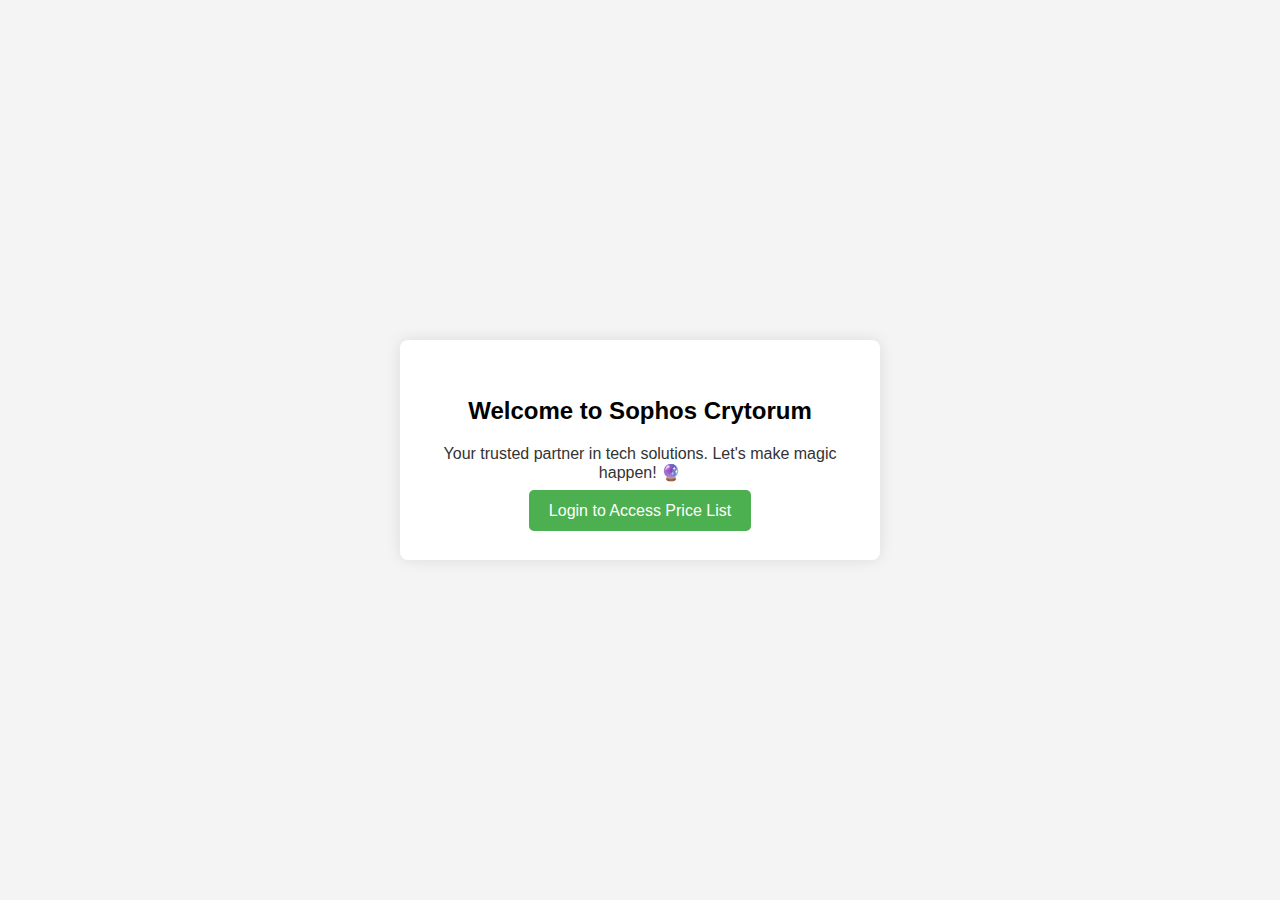
==== index.html @ 22113d19 "Add" ====
<!DOCTYPE html>
<html lang="en">
<head>
    <meta charset="UTF-8">
    <meta name="viewport" content="width=device-width, initial-scale=1.0">
    <link rel="stylesheet" href="style.css">
    <title>Welcome to Sophos Crytorum</title>
</head>
<body>
    <div class="container">
        <h1>Welcome to Sophos Crytorum</h1>
        <p>Your trusted partner in tech solutions. Let's make magic happen! 🔮</p>
        <div class="buttons">
            <a href="login.html" class="button">Login to Access Price List</a>
        </div>
    </div>
</body>
</html>
---- style.css ----
/* Основные стили для всего сайта */
body {
    font-family: Arial, sans-serif;
    background-color: #f4f4f4;
    margin: 0;
    padding: 0;
    display: flex;
    justify-content: center;
    align-items: center;
    height: 100vh;
}

/* Контейнер для всех страниц */
.container, .login-container, .price-list-container {
    background-color: white;
    padding: 40px;
    border-radius: 8px;
    box-shadow: 0 0 15px rgba(0, 0, 0, 0.1);
    text-align: center;
    width: 400px;
}

h1, h2 {
    font-size: 24px;
    margin-bottom: 20px;
}

p {
    font-size: 16px;
    margin-bottom: 20px;
    color: #333;
}

/* Стили для кнопок */
.button, button {
    padding: 12px 20px;
    background-color: #4CAF50;
    color: white;
    text-decoration: none;
    border-radius: 5px;
    font-size: 16px;
    cursor: pointer;
}

.button:hover, button:hover {
    background-color: #45a049;
}

/* Стили для формы на странице логина */
input[type="text"], input[type="password"] {
    width: 100%;
    padding: 10px;
    margin: 10px 0;
    border: 1px solid #ccc;
    border-radius: 3px;
}

/* Стили таблицы для страницы прайс-листа */
table {
    width: 100%;
    border-collapse: collapse;
}

th, td {
    padding: 10px;
    text-align: left;
    border-bottom: 1px solid #ddd;
}
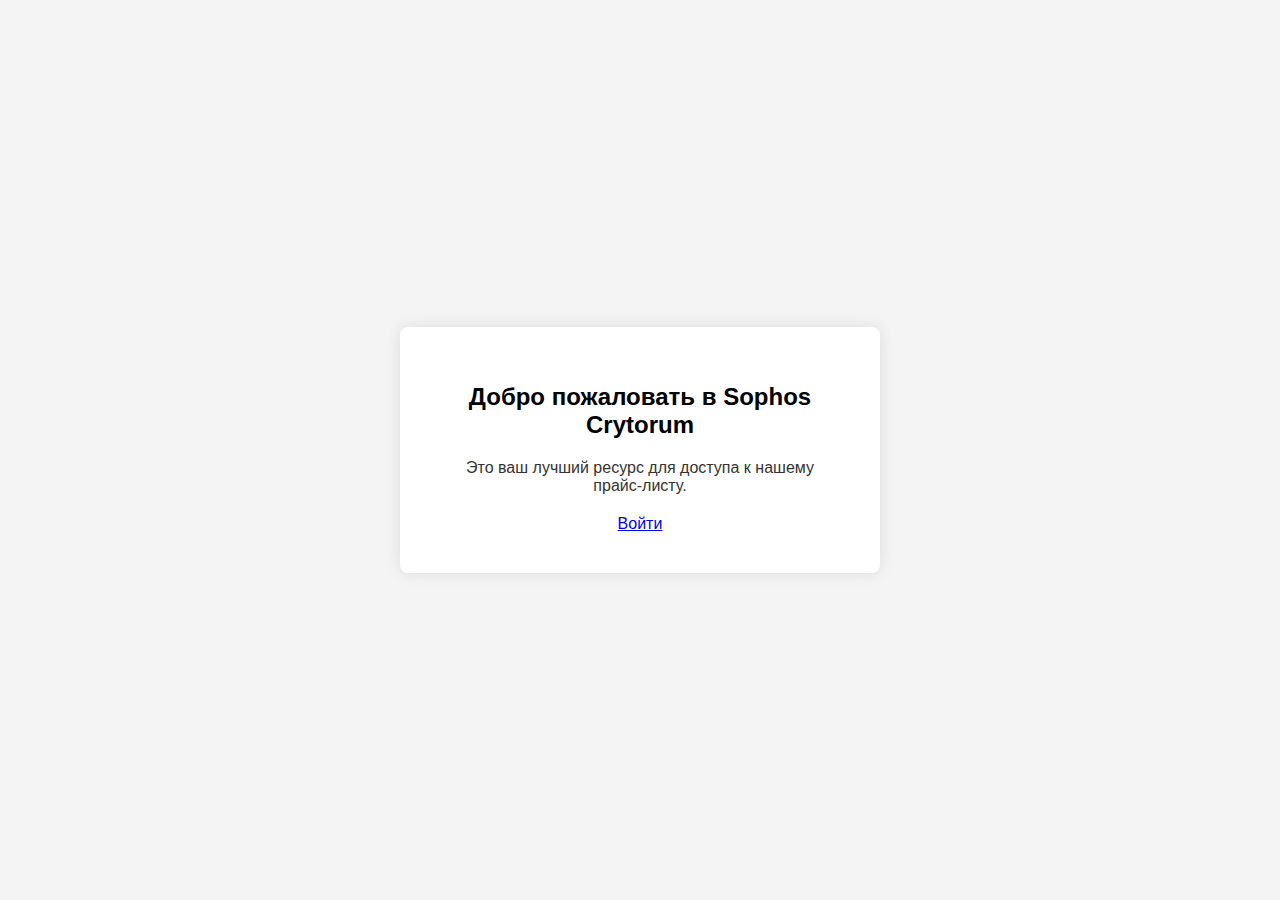
==== commit ddff4ea0: "update" ====
--- a/index.html
+++ b/index.html
@@ -4,15 +4,13 @@
     <meta charset="UTF-8">
     <meta name="viewport" content="width=device-width, initial-scale=1.0">
     <link rel="stylesheet" href="style.css">
-    <title>Welcome to Sophos Crytorum</title>
+    <title>Главная страница</title>
 </head>
 <body>
     <div class="container">
-        <h1>Welcome to Sophos Crytorum</h1>
-        <p>Your trusted partner in tech solutions. Let's make magic happen! 🔮</p>
-        <div class="buttons">
-            <a href="login.html" class="button">Login to Access Price List</a>
-        </div>
+        <h1>Добро пожаловать в Sophos Crytorum</h1>
+        <p>Это ваш лучший ресурс для доступа к нашему прайс-листу.</p>
+        <a href="login.html" class="login-button">Войти</a>
     </div>
 </body>
 </html>
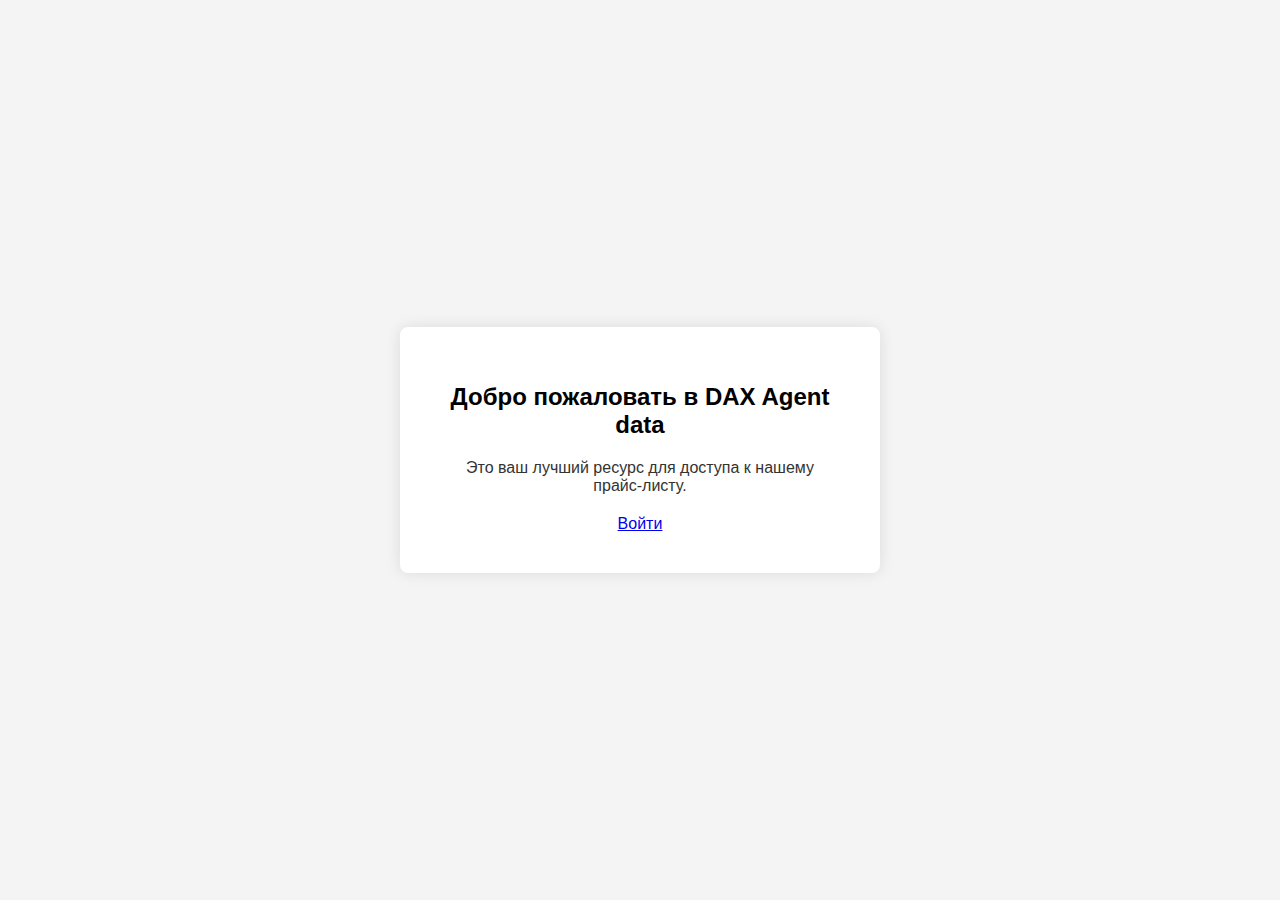
==== commit fcff4c8c: "DAX Ahent data" ====
--- a/index.html
+++ b/index.html
@@ -8,7 +8,7 @@
 </head>
 <body>
     <div class="container">
-        <h1>Добро пожаловать в Sophos Crytorum</h1>
+        <h1>Добро пожаловать в DAX Agent data</h1>
         <p>Это ваш лучший ресурс для доступа к нашему прайс-листу.</p>
         <a href="login.html" class="login-button">Войти</a>
     </div>
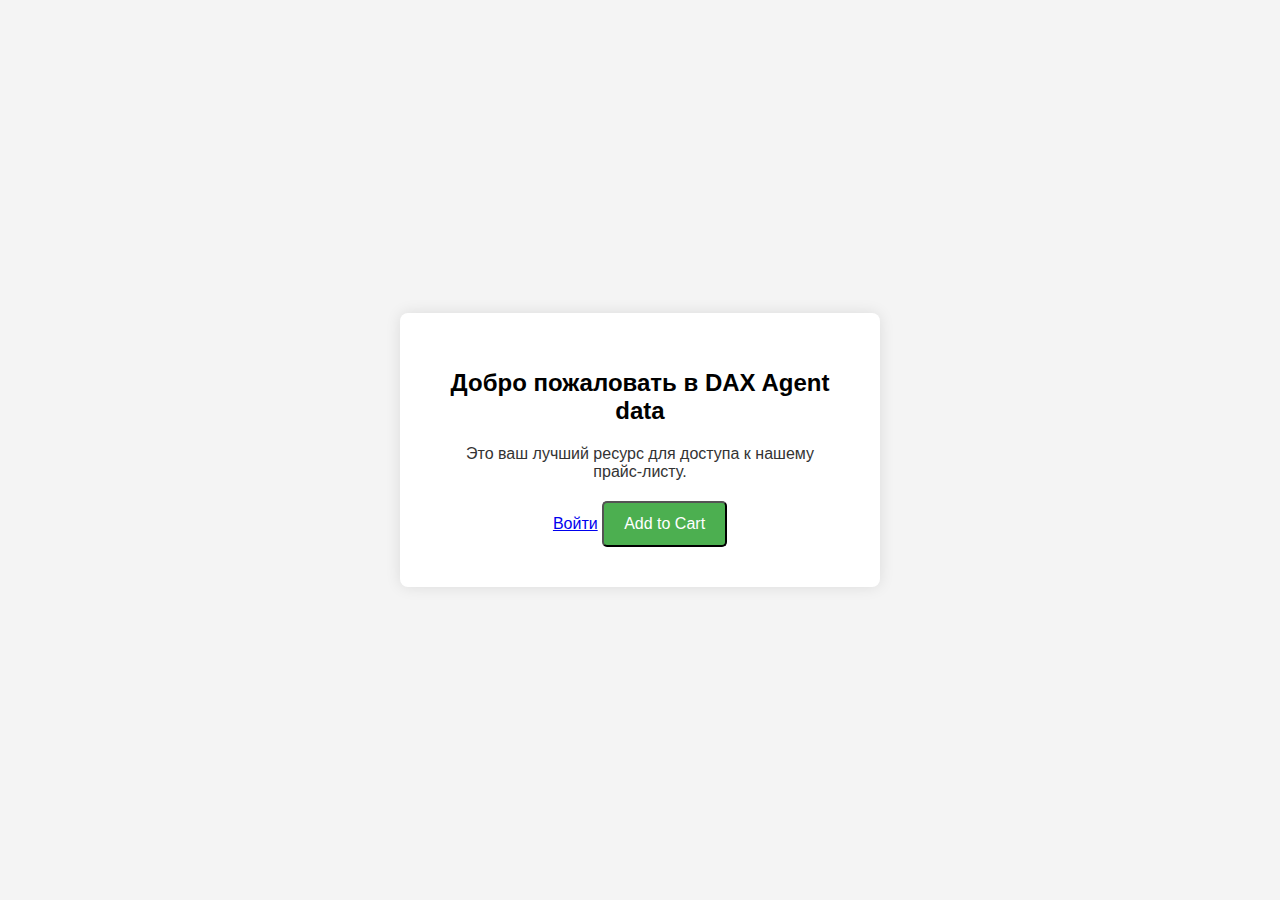
==== commit 81ccdbd0: "update" ====
--- a/index.html
+++ b/index.html
@@ -11,6 +11,7 @@
         <h1>Добро пожаловать в DAX Agent data</h1>
         <p>Это ваш лучший ресурс для доступа к нашему прайс-листу.</p>
         <a href="login.html" class="login-button">Войти</a>
+        <button href="login.html" class="buy-button">Add to Cart</button>
     </div>
 </body>
 </html>
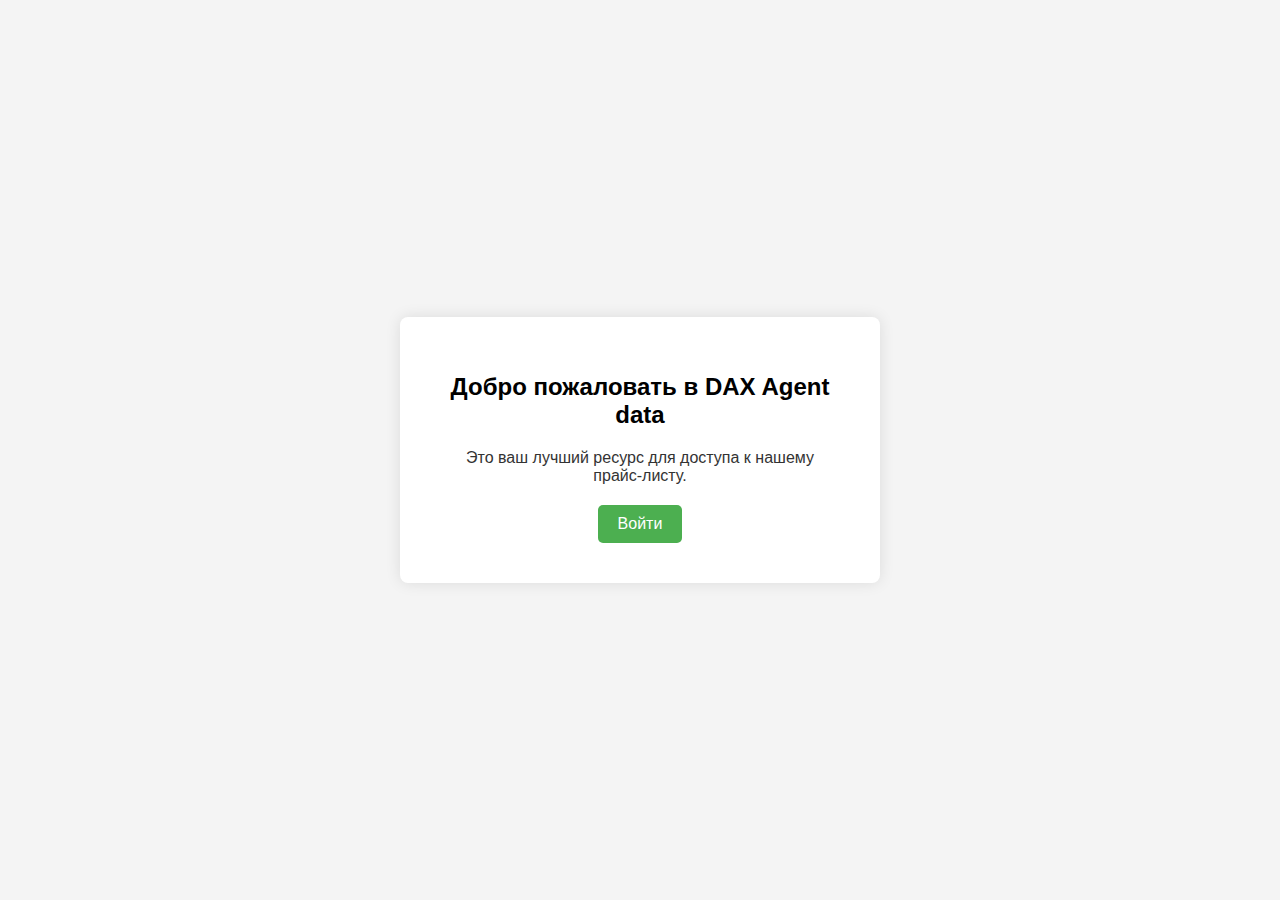
==== commit 40625d09: "update" ====
--- a/index.html
+++ b/index.html
@@ -11,7 +11,6 @@
         <h1>Добро пожаловать в DAX Agent data</h1>
         <p>Это ваш лучший ресурс для доступа к нашему прайс-листу.</p>
         <a href="login.html" class="login-button">Войти</a>
-        <button href="login.html" class="buy-button">Add to Cart</button>
     </div>
 </body>
 </html>
--- a/style.css
+++ b/style.css
@@ -42,6 +42,25 @@
     cursor: pointer;
 }
 
+/* Стили для кнопок */
+.login-button {
+    display: inline-block;
+    padding: 10px 20px;
+    background-color: #4CAF50; /* Цвет фона */
+    color: white; /* Цвет текста */
+    text-decoration: none; /* Убираем подчеркивание */
+    border: none; /* Убираем рамку */
+    border-radius: 5px; /* Скругляем углы */
+    cursor: pointer; /* Указатель при наведении */
+    font-size: 16px; /* Размер шрифта */
+    transition: background-color 0.3s; /* Плавный переход цвета */
+}
+
+.login-button:hover {
+    background-color: #45a049; /* Цвет при наведении */
+}
+
+
 .button:hover, button:hover {
     background-color: #45a049;
 }
